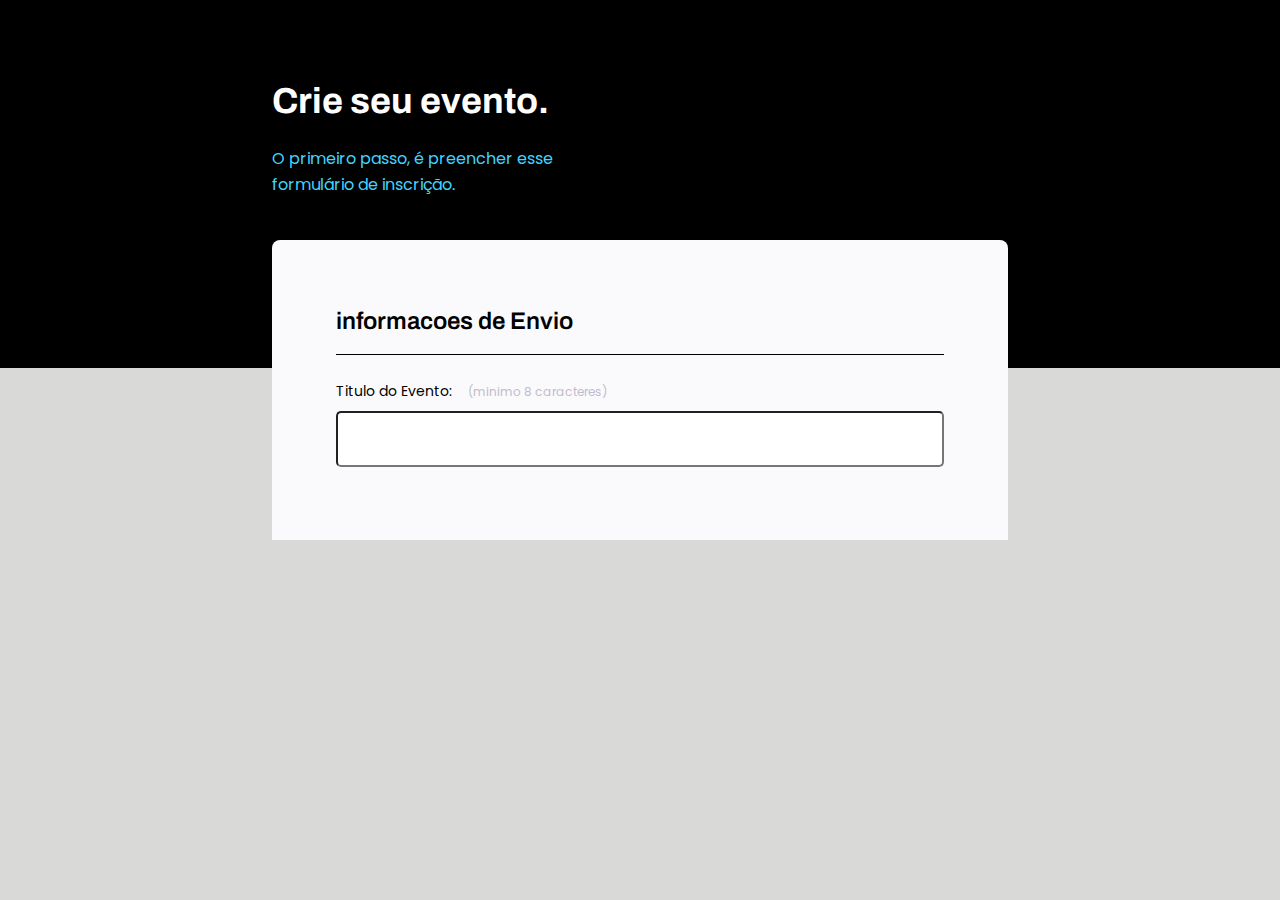
==== Projeto03 - form/index.html @ 8bc09875 "form" ====
<!DOCTYPE html>
<html lang="pt-br">
<head>

    <link rel="preconnect" href="https://fonts.googleapis.com">
    <link rel="preconnect" href="https://fonts.gstatic.com" crossorigin>
    <link href="https://fonts.googleapis.com/css2?family=Archivo:ital,wght@0,100..900;1,100..900&family=Poppins:ital,wght@0,100;0,200;0,300;0,400;0,500;0,600;0,700;0,800;0,900;1,100;1,200;1,300;1,400;1,500;1,600;1,700;1,800;1,900&display=swap" rel="stylesheet">

    <meta charset="UTF-8">
    <meta name="viewport" content="width=device-width, initial-scale=1.0">
    <title>Formulario</title>
    <link rel="stylesheet" href="style.css">
</head>
<body>
    <div id="page">
        <header>
    
            <h1>Crie seu evento.</h1>
            <p>O primeiro passo, é preencher esse
                formulário de inscrição.</p>
    
        </header>
    
        <form action="" method="get">
            
            <fieldset>
                <legend>
                    informacoes de Envio
                </legend>

                <div class="input-wrapper">

                    <label for="event-title">Titulo do Evento: <span>(minimo 8 caracteres)</span></label>
                    <input type="text" name="event-title">


                </div>

            </fieldset>

        </form>

    </div>
</body>
</html>
---- Projeto03 - form/style.css ----
* {
    margin: 0;
    padding: 0;
    box-sizing: border-box;
}

body, input, button, select, textarea {
    font-family: 'Poppins', sans-serif;
}

#page {
    width: 736px;
    margin: auto;
    
}
header {
    width: 320px;
    margin-top: 80px;
}
header h1 {
    font-family: "Archivo", sans-serif;
    font-size: 36px;
    line-height: 42px;
    color: white;
    margin-bottom: 24px;

}

header p {
    font-size: 16px;
    line-height: 26px;
    color: #42D3FF;
    margin-bottom: 42px;
}

form {
    background-color: #FAFAFC;
    border-radius: 8px 8px 0px 0px;
    min-height: 300px;
}


body {
    font-family: "Poppins", sans-serif;
    font-size: 36px;
    line-height: 42px;
    background: #D9DAD8;
}

body::before {
    content: '';
    width: 100%;
    height: 368px;
    position: absolute;
    top: 0;
    left: 0;
    z-index: -1;
    background: black;
}

form {
    padding: 64px;
}

fieldset {
    border: none;
}

fieldset legend {
    font-family: "Archivo", sans-serif;
    font-weight: 600;
    font-size: 24px;
    line-height: 34px;
    width: 100%;
    padding-bottom: 16px;
    border-bottom: 1px solid black
}

.input-wrapper {
    display: flex;
    width: 100%;
    flex-direction: column;

}

.input-wrapper label {
    font-size: 14px;
    line-height: 24px;
    margin-top: 24px;
    margin-bottom: 8px;
}

.input-wrapper label span {
    margin-left: 12px;
    font-size: 12px;
    line-height: 20px;
    color: #C1BCCC;
}

.input-wrapper input {
    width: 100%;
    height: 56px;
    padding: 0px 24px;
    border-radius: 5px;
    box-sizing: border-box;
    font-weight: bold;
}
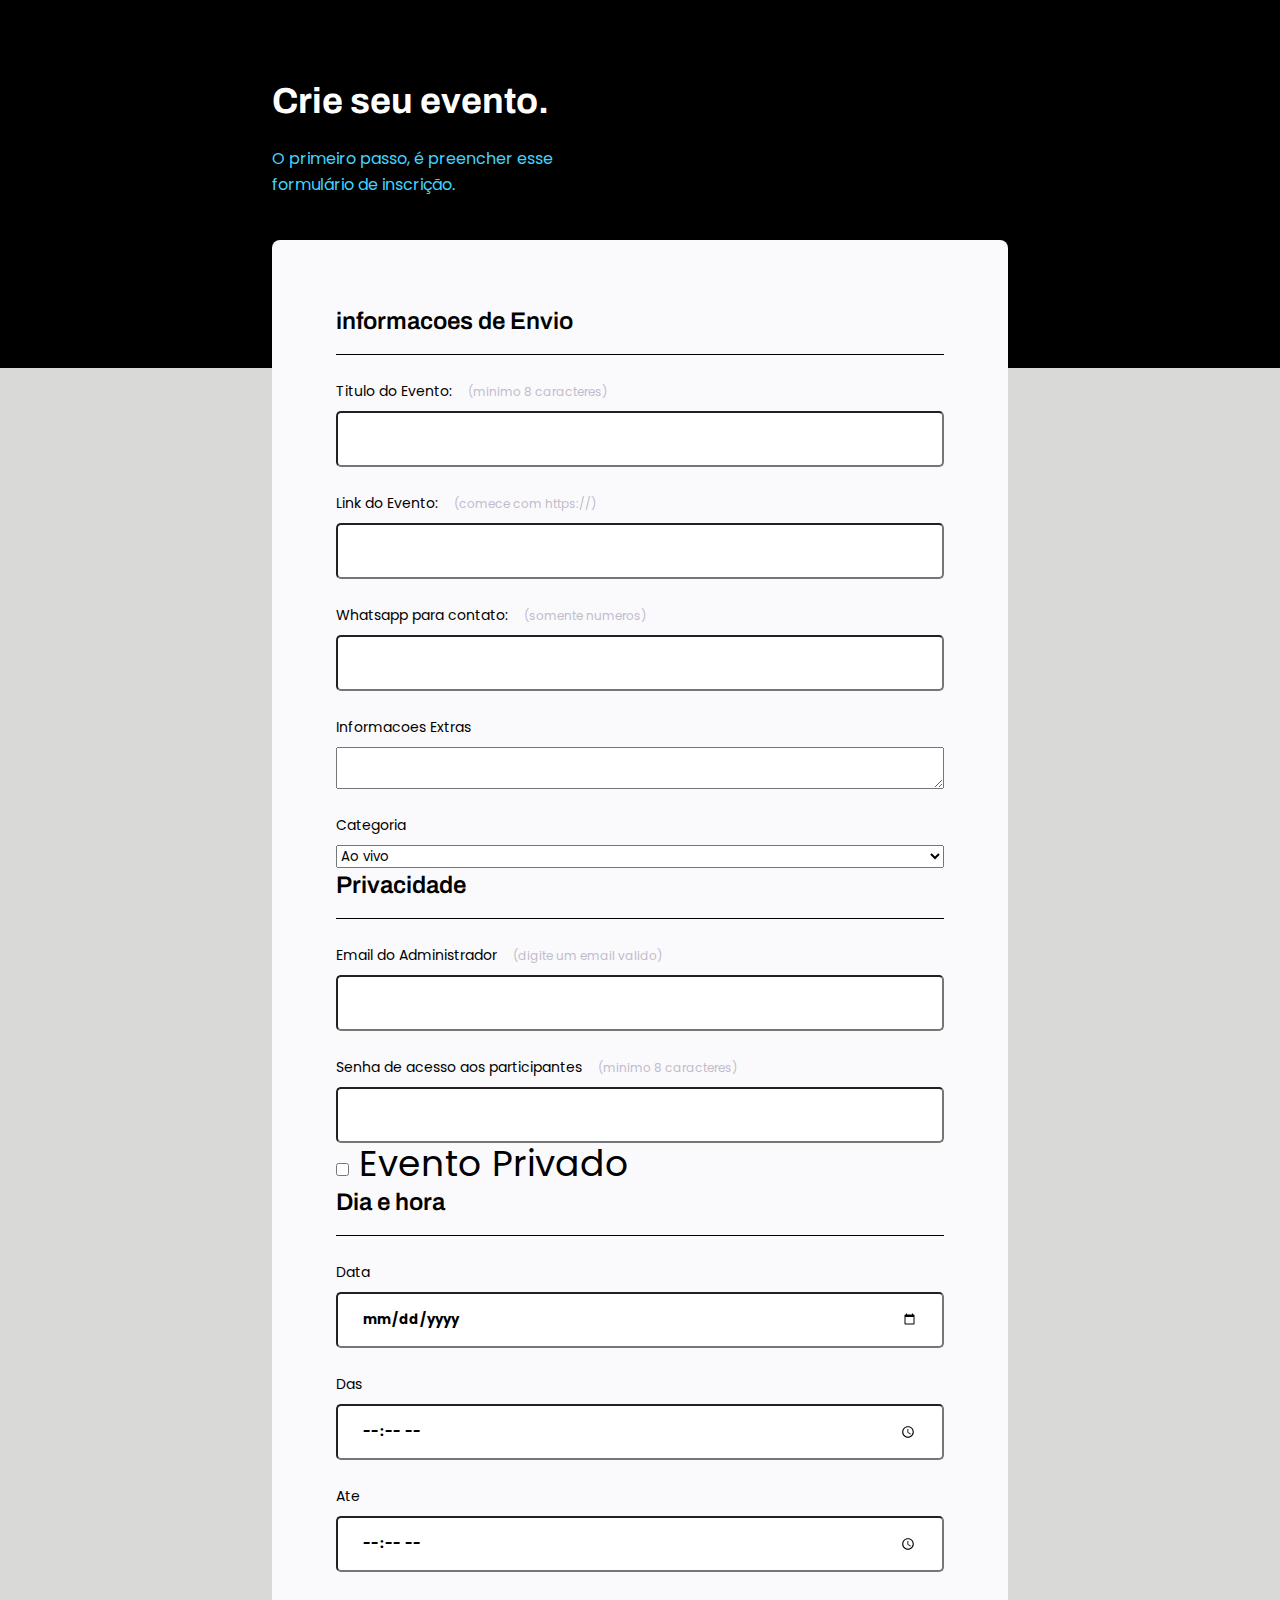
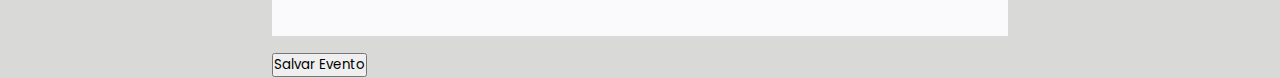
==== commit 2ca4fe6d: "form" ====
--- a/Projeto03 - form/index.html
+++ b/Projeto03 - form/index.html
@@ -21,24 +21,92 @@
     
         </header>
     
-        <form action="" method="get">
+        <form action="" method="get" id="my-form">
             
             <fieldset>
-                <legend>
-                    informacoes de Envio
-                </legend>
+                <div class="fieldset-wrapper">
+                    <legend>
+                        informacoes de Envio
+                    </legend>
+                
 
-                <div class="input-wrapper">
-
-                    <label for="event-title">Titulo do Evento: <span>(minimo 8 caracteres)</span></label>
-                    <input type="text" name="event-title">
-
+                    <div class="input-wrapper">
+                        <label for="event-title">Titulo do Evento: <span>(minimo 8 caracteres)</span></label>
+                        <input type="text" name="event-title" id="event-title">
+                    </div>
+                    <div class="input-wrapper">
+                        <label for="event-link">Link do Evento: <span>(comece com https://)</span></label>
+                        <input type="url" id="event-link">
+                    </div>
+                    <div class="input-wrapper">
+                        <label for="event-whats">Whatsapp para contato: <span>(somente numeros)</span></label>
+                        <input type="number" id="event-whats">
+                    </div>
+                    <div class="input-wrapper">
+                        <label for="event-info">Informacoes Extras</label>
+                        <textarea id="event-info"></textarea>
+                    </div>
+                    <div class="input-wrapper">
+                        <label for="event-category">Categoria</label>
+                        <select id="category">
+                            <option value="live">Ao vivo</option>
+                            <option value="podcast">Podcast</option>
+                            <option value="mentorship">Mentoria</option>
+                        </select>
+                    </div>
 
                 </div>
 
             </fieldset>
 
+            <fieldset>
+                <div class="fieldset-privacy">
+                    <legend>
+                        Privacidade
+                    </legend>
+                </div>
+                <div class="input-wrapper">
+                    <label for="event-email">Email do Administrador <span>(digite um email valido)</span></label>
+                    <input type="email" name="event-email" id="event-email">
+                </div>
+
+                <div class="input-wrapper">
+                    <label for="event-password">Senha de acesso aos participantes <span>(minimo 8 caracteres)</span></label>
+                    <input type="password" name="event-password" id="event-password">
+                </div>
+
+                <div class="checkbox">
+                    <input type="checkbox" name="event-checkbox" id="event-checkbox">
+                    <label for="event-checkbox">Evento Privado</label>
+                </div>
+
+            </fieldset>
+
+            <fieldset>
+                <div class="fieldset-date">
+                    <legend>
+                        Dia e hora
+                    </legend>
+                </div>
+                <div class="col-3">
+                    <div class="input-wrapper">
+                        <label for="event-date">Data</label>
+                        <input type="date" name="event-date" id="event-date">
+                    </div>
+                    <div class="input-wrapper">
+                        <label for="event-begin">Das</label>
+                        <input type="time" name="event-begin" id="event-begin">
+                    </div><div class="input-wrapper">
+                        <label for="event-end">Ate</label>
+                        <input type="time" name="event-end" id="event-end">
+                    </div>
+                </div>
+            </fieldset>
+
         </form>
+        <footer>
+            <input class="button" type="submit" value="Salvar Evento" form="my-form">
+        </footer>
 
     </div>
 </body>
